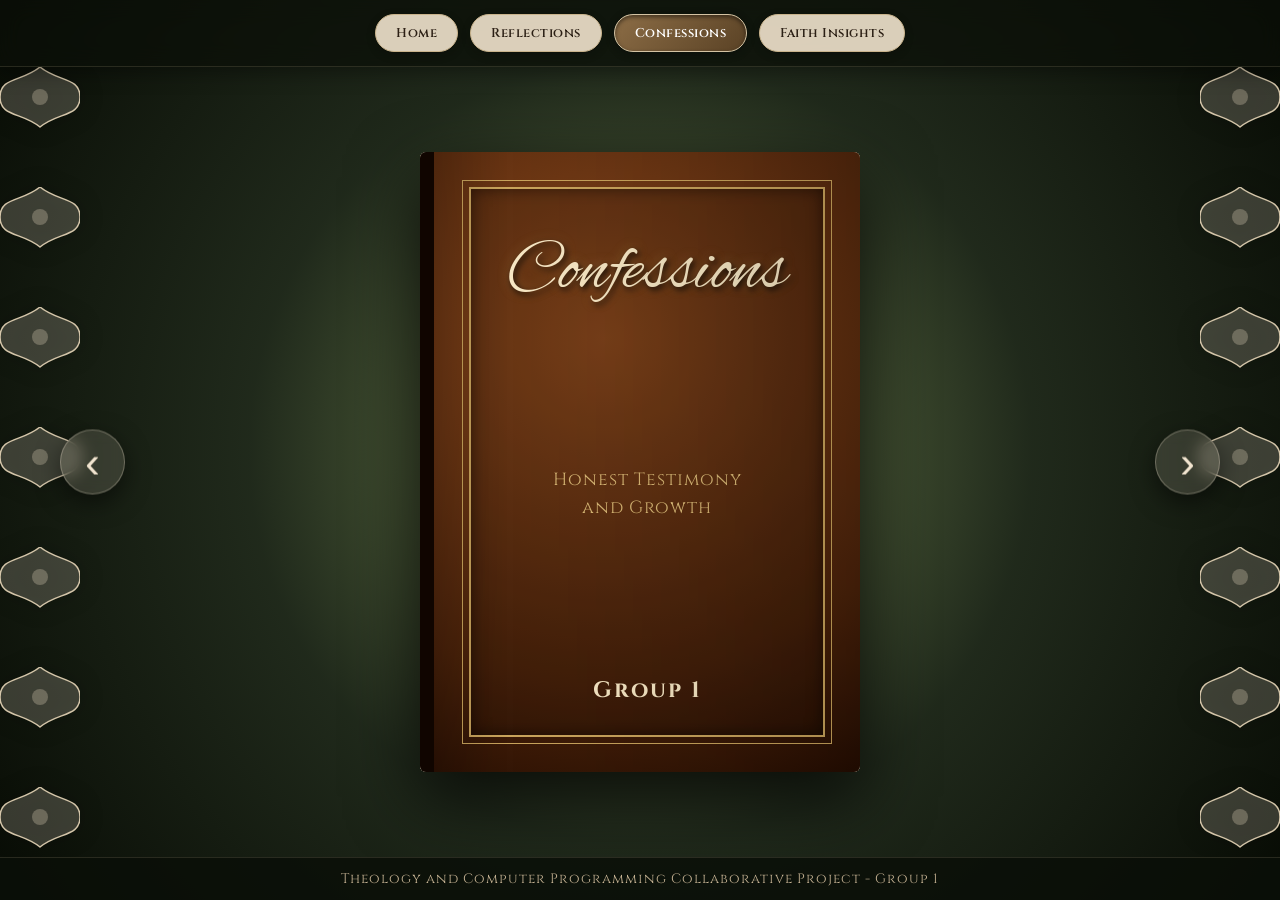
==== confessions.html @ 0c0ea75d "Add initial drafts for e-Faith Journey project - Created site.js for client-side functionality. - Ad" ====
<!DOCTYPE html>
<html lang="en">
<head>
    <meta charset="UTF-8">
    <meta name="viewport" content="width=device-width, initial-scale=1.0">
    <title>e-Faith Journey | Confessions</title>
    <link rel="preconnect" href="https://fonts.googleapis.com">
    <link rel="preconnect" href="https://fonts.gstatic.com" crossorigin>
    <link href="https://fonts.googleapis.com/css2?family=Alex+Brush&family=Cinzel:wght@400;600;700&family=Cormorant+Garamond:ital,wght@0,400;0,600;1,400&display=swap" rel="stylesheet">
    <link rel="stylesheet" href="Content/Site.css">
</head>
<body>
<div class="app-viewport">
    <nav class="top-nav" aria-label="Primary navigation">
        <a class="nav-pill" href="index.html">Home</a>
        <a class="nav-pill" href="reflections.html">Reflections</a>
        <a class="nav-pill active" href="confessions.html" aria-current="page">Confessions</a>
        <a class="nav-pill" href="faith-insights.html">Faith Insights</a>
    </nav>

    <main class="main-stage">
        <div class="lace-border lace-left"></div>
        <button id="prev-btn" class="book-button" type="button" aria-label="Previous book page"><span aria-hidden="true">&#8249;</span></button>
        <section id="book" class="book" aria-label="Confessions book">
            <article class="paper">
                <div class="front"><div class="front-content cover-style"><div class="gold-frame"><div class="cover-title">Confessions</div><div class="cover-subtitle">Honest Testimony<br>and Growth</div><div class="cover-group">Group 1</div></div></div></div>
                <div class="back"><div class="back-content parchment-style"><div class="watermark">Faith</div><div class="page-header"><p>Redistributed from the original book</p><h2>Individual Confessions</h2></div><div class="page-body"><p><em>"Faith and logic are not opposing forces, but two sides of the same divine truth."</em></p><p>Through this project, each member explored how computational logic can reflect order, purpose, and spiritual growth.</p></div></div></div>
            </article>
            <article class="paper">
                <div class="front"><div class="front-content parchment-style"><div class="watermark">Faith</div><div class="page-header"><p>Interactive page</p><h2>Submit Testimony</h2></div><div class="page-body"><div class="form-panel"><h3>Submit a Confession</h3><form class="book-form"><label>Name<input name="author" required maxlength="80"></label><label>Testimony title<input name="title" required maxlength="100"></label><label>Confession or testimony<textarea name="body" required data-confession-text data-character-count="#confession-count" data-minimum="80"></textarea></label><p id="confession-count" class="field-note"></p><label>Scripture connection<input name="scripture" maxlength="80"></label><div class="preview-box" data-confession-preview>Your testimonial preview will appear here as you type.</div><button class="button primary" type="submit">Preview confession</button></form></div></div></div></div>
                <div class="back"><div class="back-content parchment-style"><div class="watermark">Faith</div><div class="page-header"><p>Meaning</p><h2>Confessional Focus</h2></div><div class="page-body"><p>This section is for naming growth honestly: what was difficult, what became clearer, and how faith shaped the way the group worked.</p><p class="field-note">The `.cshtml` version saves entries through C# when hosted with ASP.NET.</p></div></div></div>
            </article>
            <article class="paper">
                <div class="front"><div class="front-content parchment-style"><div class="watermark">Faith</div><div class="page-header"><p>Closing</p><h2>The End</h2></div><div class="page-body centered"><p><em>Honest testimony is part of learning to walk in truth.</em></p></div></div></div>
                <div class="back"><div class="back-content cover-style"><div class="gold-frame"><div class="cover-title">Confessions</div><div class="cover-subtitle">The Sacred Truth</div><div class="cover-group">Group 1</div></div></div></div>
            </article>
        </section>
        <button id="next-btn" class="book-button" type="button" aria-label="Next book page"><span aria-hidden="true">&#8250;</span></button>
        <div class="lace-border lace-right"></div>
    </main>
    <footer class="site-footer">Theology and Computer Programming Collaborative Project - Group 1</footer>
</div>
<script src="Scripts/site.js"></script>
</body>
</html>
---- Content/Site.css ----
/* ==================== GLOBAL SETUP ==================== */
        * {
            box-sizing: border-box;
            margin: 0;
            padding: 0;
            user-select: none;
        }


        body {
            /* Ambient Dark Studio Background with Center Light Glow */
            background:
                radial-gradient(circle at 50% 50%, rgba(85, 107, 47, 0.85) 0%, rgba(20, 30, 15, 0.95) 50%, rgba(8, 12, 5, 1) 100%),
                repeating-linear-gradient(0deg, rgba(255,255,255,0.015) 0px, rgba(255,255,255,0.015) 1px, transparent 1px, transparent 3px);
            font-family: 'Cormorant Garamond', Georgia, serif;
            height: 100vh;
            display: flex;
            flex-direction: column;
            overflow: hidden;
        }


        .app-viewport {
            display: flex;
            flex-direction: column;
            height: 100%;
            width: 100%;
        }


        /* ==================== TOP NAVIGATION BAR ==================== */
        .top-nav {
            background: rgba(10, 15, 8, 0.7);
            backdrop-filter: blur(12px);
            padding: 14px 20px;
            display: flex;
            justify-content: center;
            gap: 12px;
            z-index: 100;
            border-bottom: 1px solid rgba(212, 195, 163, 0.15);
            box-shadow: 0 4px 20px rgba(0,0,0,0.4);
            flex-wrap: wrap;
        }


        .nav-pill {
            background: rgba(241, 228, 207, 0.9);
            color: #2b1f14;
            border: 1px solid #c9b38c;
            padding: 7px 20px;
            border-radius: 25px;
            font-family: 'Cinzel', serif;
            font-size: 0.8rem;
            font-weight: 600;
            letter-spacing: 0.5px;
            cursor: pointer;
            transition: all 0.4s cubic-bezier(0.25, 1, 0.5, 1);
            box-shadow: 0 3px 10px rgba(0,0,0,0.2);
            display: inline-flex;
            align-items: center;
            justify-content: center;
            min-height: 38px;
            text-decoration: none;
        }


        .nav-pill:hover {
            background: #ffffff;
            transform: translateY(-3px) scale(1.03);
            box-shadow: 0 6px 15px rgba(0,0,0,0.3);
        }


        .nav-pill.active {
            background: linear-gradient(135deg, #8c6d46 0%, #5a4225 100%);
            color: #ffffff;
            border-color: #d4c3a3;
            box-shadow: inset 0 2px 4px rgba(0,0,0,0.5), 0 2px 8px rgba(0,0,0,0.3);
        }


        /* ==================== STAGE & CENTERED VIEWPORT ==================== */
        .main-stage {
            flex: 1;
            position: relative;
            display: flex;
            justify-content: center;
            align-items: center;
            perspective: 2200px;
            overflow: hidden;
        }


        /* Decorative Side Lace Trim Overlay */
        .lace-border {
            position: absolute;
            top: 0;
            bottom: 0;
            width: 80px;
            z-index: 10;
            pointer-events: none;
            background-image: url("data:image/svg+xml,%3Csvg width='80' height='120' viewBox='0 0 80 120' xmlns='http://www.w3.org/2000/svg'%3E%3Cpath d='M40 0 C22 15 0 10 0 30 C0 50 22 45 40 60 C58 45 80 50 80 30 C80 10 58 15 40 0 Z' fill='%23f3ebd9' fill-opacity='0.2' stroke='%23d4c5a9' stroke-width='1.5'/%3E%3Ccircle cx='40' cy='30' r='8' fill='%23e2d5bc' fill-opacity='0.3'/%3E%3C/svg%3E");
            background-repeat: repeat-y;
            filter: drop-shadow(0 0 10px rgba(0,0,0,0.6));
        }
        .lace-left { left: 0; }
        .lace-right { right: 0; transform: scaleX(-1); }


        /* ==================== SELF-ADJUSTING DYNAMIC BOOK ==================== */
        .book {
            position: relative;
            width: min(440px, calc((100vw - 220px) / 2), calc((100vh - 170px) * 0.71));
            min-width: 210px;
            aspect-ratio: 22 / 31;
            filter: drop-shadow(0 25px 35px rgba(0, 0, 0, 0.8));
            /* Matches paper rotation speed to smoothly re-center spine */
            transition: transform 1.1s cubic-bezier(0.645, 0.045, 0.355, 1);
        }


        .paper {
            position: absolute;
            width: 100%;
            height: 100%;
            top: 0;
            left: 0;
            transform-origin: left center;
            transition: transform 1.1s cubic-bezier(0.645, 0.045, 0.355, 1);
            transform-style: preserve-3d;
            border-radius: 6px;
        }


        /* Flipped Paper State */
        .paper.flipped {
            transform: rotateY(-180deg);
        }


        .front, .back {
            position: absolute;
            width: 100%;
            height: 100%;
            top: 0;
            left: 0;
            backface-visibility: hidden;
            border-radius: 6px;
            overflow: hidden;
            box-shadow: inset 0 0 20px rgba(0,0,0,0.1);
        }


        .back {
            transform: rotateY(180deg);
        }


        /* Natural Shadow Overlay on Paper Curve */
        .paper::after {
            content: '';
            position: absolute;
            top: 0; left: 0; width: 100%; height: 100%;
            background: linear-gradient(to right, rgba(0,0,0,0.2) 0%, rgba(0,0,0,0) 20%, rgba(0,0,0,0.15) 100%);
            pointer-events: none;
            border-radius: 6px;
            backface-visibility: hidden;
        }


        /* ==================== PAGE DESIGNS ==================== */
        .front-content, .back-content {
            width: 100%;
            height: 100%;
            display: flex;
            flex-direction: column;
            position: relative;
        }


        /* Leather Cover Style */
        .cover-style {
            background:
                radial-gradient(circle at 40% 30%, #8d4a1d 0%, #4a220a 70%, #240d02 100%),
                repeating-linear-gradient(45deg, rgba(0,0,0,0.03) 0px, rgba(0,0,0,0.03) 2px, transparent 2px, transparent 4px);
            border-left: 14px solid #140701;
            padding: 35px;
            color: #e6c687;
            text-align: center;
        }


        .gold-frame {
            border: 2px solid #c9a45c;
            outline: 1px solid #c9a45c;
            outline-offset: 6px;
            height: 100%;
            width: 100%;
            padding: 30px 20px;
            display: flex;
            flex-direction: column;
            justify-content: space-between;
            align-items: center;
            background: rgba(0,0,0,0.15);
            box-shadow: inset 0 0 15px rgba(0,0,0,0.5);
        }


        .cover-title {
            font-family: 'Alex Brush', cursive;
            font-size: 4.5rem;
            color: #f7e7c4;
            text-shadow: 2px 3px 6px rgba(0, 0, 0, 0.9), 0 0 12px rgba(201, 164, 92, 0.4);
            line-height: 1.1;
            margin-top: 15px;
        }


        .cover-subtitle {
            font-family: 'Cinzel', serif;
            font-size: 1.1rem;
            color: #d8b775;
            line-height: 1.6;
            letter-spacing: 1px;
        }


        .cover-group {
            font-family: 'Cinzel', serif;
            font-size: 1.4rem;
            font-weight: 700;
            color: #f7e7c4;
            letter-spacing: 2px;
        }


        /* Vintage Parchment Pages */
        .parchment-style {
            background-color: #f5eedb;
            background-image:
                radial-gradient(circle at center, transparent 50%, rgba(163, 131, 87, 0.22) 100%),
                linear-gradient(45deg, rgba(160, 130, 90, 0.05) 25%, transparent 25%, transparent 75%, rgba(160, 130, 90, 0.05) 75%),
                linear-gradient(-45deg, rgba(160, 130, 90, 0.05) 25%, transparent 25%, transparent 75%, rgba(160, 130, 90, 0.05) 75%);
            background-size: 100% 100%, 30px 30px, 30px 30px;
            box-shadow: inset 18px 0 30px rgba(0,0,0,0.18), inset -5px 0 10px rgba(0,0,0,0.05);
            border-left: 1px solid #d1c2a5;
            padding: 45px 35px;
            color: #3b2819;
        }


        .page-header h2 {
            font-family: 'Alex Brush', cursive;
            font-size: 3.4rem;
            color: #2b1a0e;
            text-align: center;
            font-weight: normal;
            line-height: 1;
        }


        .page-body {
            margin-top: 25px;
            font-size: 1.1rem;
            line-height: 1.8;
            color: #3d2d20;
            text-align: justify;
            overflow: auto;
            padding-right: 6px;
        }

        .page-body p {
            margin: 0 0 12px;
        }

        .page-body ol,
        .page-body ul {
            margin: 0;
            padding-left: 22px;
        }

        .centered {
            text-align: center;
        }

        .role-list {
            list-style: none;
            padding-left: 0;
            text-align: center;
            line-height: 2.2;
        }

        .book-form,
        .entry-list {
            display: grid;
            gap: 8px;
        }

        .book-form label {
            display: grid;
            gap: 3px;
            font-weight: 700;
            text-align: left;
        }

        .book-form input,
        .book-form select,
        .book-form textarea,
        .toolbar input,
        .toolbar select {
            width: 100%;
            border: 1px solid #c9b38c;
            border-radius: 6px;
            padding: 7px 9px;
            background: rgba(255, 252, 245, 0.95);
            color: #3b2819;
            font-family: 'Cormorant Garamond', Georgia, serif;
            font-size: 0.95rem;
            user-select: text;
        }

        .book-form textarea {
            min-height: 80px;
            resize: vertical;
        }

        .button.primary {
            border: 1px solid #c9a45c;
            border-radius: 6px;
            padding: 8px 12px;
            background: linear-gradient(135deg, #8c6d46 0%, #5a4225 100%);
            color: #ffffff;
            cursor: pointer;
            font-family: 'Cinzel', serif;
            font-size: 0.8rem;
            font-weight: 700;
        }

        .form-panel {
            margin: 12px 0;
            padding: 12px;
            border: 1px solid rgba(90, 66, 37, 0.28);
            border-radius: 6px;
            background: rgba(255, 251, 241, 0.55);
        }

        .form-panel h3,
        .entry-card h3 {
            margin: 0 0 6px;
            font-family: 'Cinzel', serif;
            font-size: 1rem;
        }

        .toolbar {
            display: grid;
            grid-template-columns: 1fr 1fr;
            gap: 8px;
            margin: 8px 0 12px;
        }

        .entry-card {
            padding: 10px;
            border-left: 4px solid #8c6d46;
            background: rgba(255, 251, 241, 0.58);
        }

        .entry-card[hidden] {
            display: none;
        }

        .entry-meta,
        .field-note,
        .validation-summary,
        .success-message {
            margin: 0;
            font-size: 0.9rem;
            text-align: left;
        }

        .entry-meta {
            color: #6d5940;
        }

        .validation-summary {
            color: #8b2f24;
            font-weight: 700;
        }

        .success-message {
            color: #315126;
            font-weight: 700;
        }

        .preview-box {
            min-height: 64px;
            padding: 8px;
            border: 1px dashed #b59a70;
            border-radius: 6px;
            background: rgba(255, 252, 245, 0.75);
            color: #6d5940;
            text-align: left;
        }

        a:focus-visible,
        button:focus-visible,
        input:focus-visible,
        textarea:focus-visible,
        select:focus-visible {
            outline: 3px solid rgba(247, 231, 196, 0.9);
            outline-offset: 3px;
        }


        .watermark {
            position: absolute;
            top: 55%;
            left: 50%;
            transform: translate(-50%, -50%) rotate(-25deg);
            font-family: 'Alex Brush', cursive;
            font-size: 7.5rem;
            color: rgba(180, 150, 110, 0.12);
            pointer-events: none;
            white-space: nowrap;
        }


        /* ==================== SIDE ARROWS ==================== */
        #prev-btn, #next-btn {
            background: rgba(241, 228, 207, 0.15);
            border: 1px solid rgba(241, 228, 207, 0.3);
            color: #f1e4cf;
            font-size: 2.8rem;
            width: 65px;
            height: 65px;
            border-radius: 50%;
            cursor: pointer;
            z-index: 50;
            display: flex;
            justify-content: center;
            align-items: center;
            transition: all 0.4s cubic-bezier(0.25, 1, 0.5, 1);
            backdrop-filter: blur(8px);
            box-shadow: 0 8px 25px rgba(0,0,0,0.5);
            position: absolute;
            top: 50%;
            transform: translateY(-50%);
        }


        #prev-btn { left: 60px; }
        #next-btn { right: 60px; }


        #prev-btn:hover, #next-btn:hover {
            background: #ffffff;
            color: #3d2b1f;
            transform: translateY(-50%) scale(1.15);
            box-shadow: 0 12px 30px rgba(0,0,0,0.7);
        }


        #prev-btn:active, #next-btn:active {
            transform: translateY(-50%) scale(0.95);
        }


        /* ==================== FOOTER ==================== */
        .site-footer {
            background: rgba(10, 15, 8, 0.85);
            color: #c5b293;
            text-align: center;
            padding: 12px;
            font-family: 'Cinzel', serif;
            font-size: 0.85rem;
            border-top: 1px solid rgba(212, 195, 163, 0.15);
            z-index: 100;
            letter-spacing: 1px;
        }


        @media (max-height: 750px) {
            .book {
                width: min(380px, calc((100vw - 190px) / 2), calc((100vh - 145px) * 0.71));
            }
        }
        @media (max-width: 850px) {
            .book {
                width: min(360px, calc((100vw - 95px) / 2), calc((100vh - 165px) * 0.71));
                min-width: 155px;
            }
            #prev-btn { left: 15px; }
            #next-btn { right: 15px; }
        }
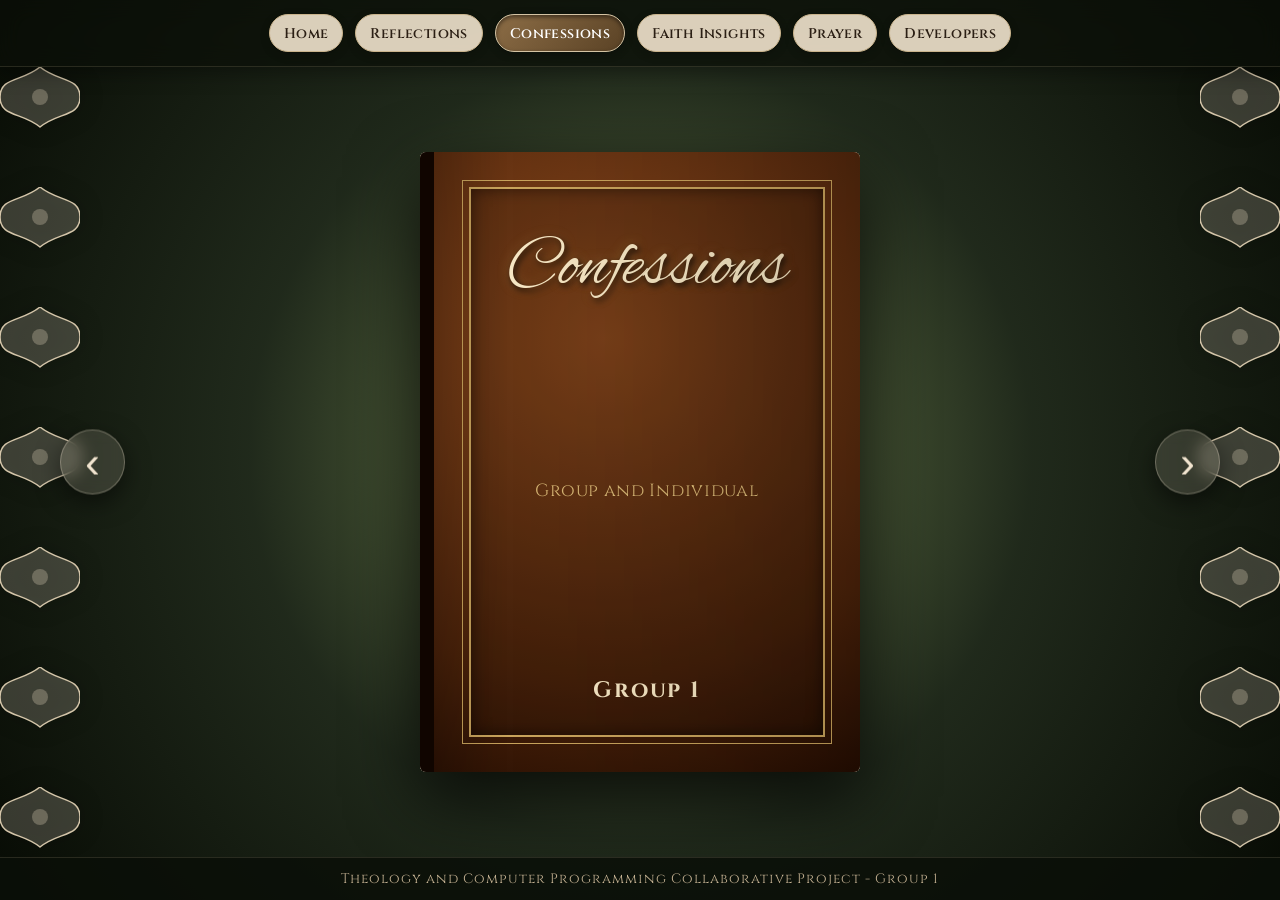
==== commit 28812b8b: "Enhance responsive design and touch navigation in CSS and JavaScript; update script references in HT" ====
--- a/confessions.html
+++ b/confessions.html
@@ -16,6 +16,8 @@
         <a class="nav-pill" href="reflections.html">Reflections</a>
         <a class="nav-pill active" href="confessions.html" aria-current="page">Confessions</a>
         <a class="nav-pill" href="faith-insights.html">Faith Insights</a>
+        <a class="nav-pill" href="prayer.html">Prayer</a>
+        <a class="nav-pill" href="developers.html">Developers</a>
     </nav>
 
     <main class="main-stage">
@@ -23,16 +25,59 @@
         <button id="prev-btn" class="book-button" type="button" aria-label="Previous book page"><span aria-hidden="true">&#8249;</span></button>
         <section id="book" class="book" aria-label="Confessions book">
             <article class="paper">
-                <div class="front"><div class="front-content cover-style"><div class="gold-frame"><div class="cover-title">Confessions</div><div class="cover-subtitle">Honest Testimony<br>and Growth</div><div class="cover-group">Group 1</div></div></div></div>
-                <div class="back"><div class="back-content parchment-style"><div class="watermark">Faith</div><div class="page-header"><p>Redistributed from the original book</p><h2>Individual Confessions</h2></div><div class="page-body"><p><em>"Faith and logic are not opposing forces, but two sides of the same divine truth."</em></p><p>Through this project, each member explored how computational logic can reflect order, purpose, and spiritual growth.</p></div></div></div>
+                <div class="front"><div class="front-content cover-style"><div class="gold-frame"><div class="cover-title">Confessions</div><div class="cover-subtitle">Group and Individual</div><div class="cover-group">Group 1</div></div></div></div>
+                <div class="back">
+                    <div class="back-content parchment-style">
+                        <div class="watermark">Faith</div>
+                        <div class="page-header"><p>Group only</p><h2>Group Confession</h2></div>
+                        <div class="page-body">
+                            <span class="section-label">Group</span>
+                            <!-- PUT GROUP CONFESSION HERE -->
+                            <p class="copy-slot">Write the group confession here. This page is for the whole group, not individual members. Replace this box.</p>
+                        </div>
+                    </div>
+                </div>
             </article>
             <article class="paper">
-                <div class="front"><div class="front-content parchment-style"><div class="watermark">Faith</div><div class="page-header"><p>Interactive page</p><h2>Submit Testimony</h2></div><div class="page-body"><div class="form-panel"><h3>Submit a Confession</h3><form class="book-form"><label>Name<input name="author" required maxlength="80"></label><label>Testimony title<input name="title" required maxlength="100"></label><label>Confession or testimony<textarea name="body" required data-confession-text data-character-count="#confession-count" data-minimum="80"></textarea></label><p id="confession-count" class="field-note"></p><label>Scripture connection<input name="scripture" maxlength="80"></label><div class="preview-box" data-confession-preview>Your testimonial preview will appear here as you type.</div><button class="button primary" type="submit">Preview confession</button></form></div></div></div></div>
-                <div class="back"><div class="back-content parchment-style"><div class="watermark">Faith</div><div class="page-header"><p>Meaning</p><h2>Confessional Focus</h2></div><div class="page-body"><p>This section is for naming growth honestly: what was difficult, what became clearer, and how faith shaped the way the group worked.</p><p class="field-note">The `.cshtml` version saves entries through C# when hosted with ASP.NET.</p></div></div></div>
+                <div class="front">
+                    <div class="front-content parchment-style">
+                        <div class="watermark">Faith</div>
+                        <div class="page-header"><p>Members</p><h2>Individual</h2></div>
+                        <div class="page-body">
+                            <span class="section-label">Individual</span>
+                            <!-- PUT INDIVIDUAL CONFESSIONS / REFLECTIONS HERE -->
+                            <p class="copy-slot">Write each member&rsquo;s individual confession or reflection here. Keep this separate from the group page. Replace this box.</p>
+                        </div>
+                    </div>
+                </div>
+                <div class="back">
+                    <div class="back-content parchment-style">
+                        <div class="watermark">Faith</div>
+                        <div class="page-header"><p>Meaning</p><h2>How to read this</h2></div>
+                        <div class="page-body">
+                            <p>The previous left page is the <strong>group</strong> confession. The previous right page is for <strong>individual</strong> writing.</p>
+                            <p>Do not mix the two. Add more individual paragraphs on the Individual page if you need space.</p>
+                        </div>
+                    </div>
+                </div>
             </article>
             <article class="paper">
-                <div class="front"><div class="front-content parchment-style"><div class="watermark">Faith</div><div class="page-header"><p>Closing</p><h2>The End</h2></div><div class="page-body centered"><p><em>Honest testimony is part of learning to walk in truth.</em></p></div></div></div>
-                <div class="back"><div class="back-content cover-style"><div class="gold-frame"><div class="cover-title">Confessions</div><div class="cover-subtitle">The Sacred Truth</div><div class="cover-group">Group 1</div></div></div></div>
+                <div class="front">
+                    <div class="front-content parchment-style">
+                        <div class="watermark">Faith</div>
+                        <div class="page-header"><p>Closing</p><h2>The End</h2></div>
+                        <div class="page-body centered"><p><em>Honest testimony is part of learning to walk in truth.</em></p></div>
+                    </div>
+                </div>
+                <div class="back">
+                    <div class="back-content cover-style">
+                        <div class="gold-frame">
+                            <div class="cover-title">Confessions</div>
+                            <div class="cover-subtitle">The Sacred Truth</div>
+                            <div class="cover-group">Group 1</div>
+                        </div>
+                    </div>
+                </div>
             </article>
         </section>
         <button id="next-btn" class="book-button" type="button" aria-label="Next book page"><span aria-hidden="true">&#8250;</span></button>
@@ -40,6 +85,6 @@
     </main>
     <footer class="site-footer">Theology and Computer Programming Collaborative Project - Group 1</footer>
 </div>
-<script src="Scripts/site.js"></script>
+<script src="Scripts/site.js?v=2"></script>
 </body>
 </html>
--- a/Content/Site.css
+++ b/Content/Site.css
@@ -4,6 +4,11 @@
             margin: 0;
             padding: 0;
             user-select: none;
+        }
+
+        html {
+            -webkit-text-size-adjust: 100%;
+            text-size-adjust: 100%;
         }
 
 
@@ -47,12 +52,12 @@
             background: rgba(241, 228, 207, 0.9);
             color: #2b1f14;
             border: 1px solid #c9b38c;
-            padding: 7px 20px;
+            padding: 6px 14px;
             border-radius: 25px;
             font-family: 'Cinzel', serif;
-            font-size: 0.8rem;
+            font-size: clamp(0.78rem, 2.1vw, 0.88rem);
             font-weight: 600;
-            letter-spacing: 0.5px;
+            letter-spacing: 0.4px;
             cursor: pointer;
             transition: all 0.4s cubic-bezier(0.25, 1, 0.5, 1);
             box-shadow: 0 3px 10px rgba(0,0,0,0.2);
@@ -113,6 +118,8 @@
             width: min(440px, calc((100vw - 220px) / 2), calc((100vh - 170px) * 0.71));
             min-width: 210px;
             aspect-ratio: 22 / 31;
+            container-type: inline-size;
+            container-name: book;
             filter: drop-shadow(0 25px 35px rgba(0, 0, 0, 0.8));
             /* Matches paper rotation speed to smoothly re-center spine */
             transition: transform 1.1s cubic-bezier(0.645, 0.045, 0.355, 1);
@@ -184,7 +191,7 @@
                 radial-gradient(circle at 40% 30%, #8d4a1d 0%, #4a220a 70%, #240d02 100%),
                 repeating-linear-gradient(45deg, rgba(0,0,0,0.03) 0px, rgba(0,0,0,0.03) 2px, transparent 2px, transparent 4px);
             border-left: 14px solid #140701;
-            padding: 35px;
+            padding: clamp(14px, 8cqi, 35px);
             color: #e6c687;
             text-align: center;
         }
@@ -193,10 +200,10 @@
         .gold-frame {
             border: 2px solid #c9a45c;
             outline: 1px solid #c9a45c;
-            outline-offset: 6px;
-            height: 100%;
-            width: 100%;
-            padding: 30px 20px;
+            outline-offset: clamp(3px, 1.4cqi, 6px);
+            height: 100%;
+            width: 100%;
+            padding: clamp(12px, 7cqi, 30px) clamp(10px, 5cqi, 20px);
             display: flex;
             flex-direction: column;
             justify-content: space-between;
@@ -208,29 +215,31 @@
 
         .cover-title {
             font-family: 'Alex Brush', cursive;
-            font-size: 4.5rem;
+            font-size: clamp(1.7rem, 20cqi, 4.5rem);
             color: #f7e7c4;
             text-shadow: 2px 3px 6px rgba(0, 0, 0, 0.9), 0 0 12px rgba(201, 164, 92, 0.4);
-            line-height: 1.1;
-            margin-top: 15px;
+            line-height: 1.05;
+            margin-top: clamp(4px, 3cqi, 15px);
+            max-width: 100%;
+            overflow-wrap: break-word;
         }
 
 
         .cover-subtitle {
             font-family: 'Cinzel', serif;
-            font-size: 1.1rem;
+            font-size: clamp(0.62rem, 4.2cqi, 1.1rem);
             color: #d8b775;
-            line-height: 1.6;
-            letter-spacing: 1px;
+            line-height: 1.45;
+            letter-spacing: 0.04em;
         }
 
 
         .cover-group {
             font-family: 'Cinzel', serif;
-            font-size: 1.4rem;
+            font-size: clamp(0.85rem, 5.4cqi, 1.4rem);
             font-weight: 700;
             color: #f7e7c4;
-            letter-spacing: 2px;
+            letter-spacing: 0.08em;
         }
 
 
@@ -244,25 +253,36 @@
             background-size: 100% 100%, 30px 30px, 30px 30px;
             box-shadow: inset 18px 0 30px rgba(0,0,0,0.18), inset -5px 0 10px rgba(0,0,0,0.05);
             border-left: 1px solid #d1c2a5;
-            padding: 45px 35px;
+            padding: clamp(18px, 10cqi, 45px) clamp(14px, 8cqi, 35px);
             color: #3b2819;
+        }
+
+
+        .page-header p {
+            margin: 0 0 4px;
+            font-family: 'Cinzel', serif;
+            font-size: clamp(0.68rem, 3.2cqi, 0.9rem);
+            letter-spacing: 0.04em;
+            text-align: center;
         }
 
 
         .page-header h2 {
             font-family: 'Alex Brush', cursive;
-            font-size: 3.4rem;
+            font-size: clamp(1.35rem, 11cqi, 3.4rem);
             color: #2b1a0e;
             text-align: center;
             font-weight: normal;
-            line-height: 1;
+            line-height: 1.05;
+            padding: 0 2px;
+            overflow-wrap: anywhere;
         }
 
 
         .page-body {
-            margin-top: 25px;
-            font-size: 1.1rem;
-            line-height: 1.8;
+            margin-top: clamp(10px, 5cqi, 25px);
+            font-size: clamp(0.88rem, 4.6cqi, 1.12rem);
+            line-height: 1.55;
             color: #3d2d20;
             text-align: justify;
             overflow: auto;
@@ -315,7 +335,7 @@
             background: rgba(255, 252, 245, 0.95);
             color: #3b2819;
             font-family: 'Cormorant Garamond', Georgia, serif;
-            font-size: 0.95rem;
+            font-size: clamp(0.9rem, 4.2cqi, 1rem);
             user-select: text;
         }
 
@@ -332,7 +352,7 @@
             color: #ffffff;
             cursor: pointer;
             font-family: 'Cinzel', serif;
-            font-size: 0.8rem;
+            font-size: clamp(0.75rem, 3.6cqi, 0.85rem);
             font-weight: 700;
         }
 
@@ -348,7 +368,7 @@
         .entry-card h3 {
             margin: 0 0 6px;
             font-family: 'Cinzel', serif;
-            font-size: 1rem;
+            font-size: clamp(0.88rem, 4.2cqi, 1rem);
         }
 
         .toolbar {
@@ -373,7 +393,7 @@
         .validation-summary,
         .success-message {
             margin: 0;
-            font-size: 0.9rem;
+            font-size: clamp(0.8rem, 3.8cqi, 0.95rem);
             text-align: left;
         }
 
@@ -417,7 +437,7 @@
             left: 50%;
             transform: translate(-50%, -50%) rotate(-25deg);
             font-family: 'Alex Brush', cursive;
-            font-size: 7.5rem;
+            font-size: clamp(3rem, 28cqi, 7.5rem);
             color: rgba(180, 150, 110, 0.12);
             pointer-events: none;
             white-space: nowrap;
@@ -471,7 +491,7 @@
             text-align: center;
             padding: 12px;
             font-family: 'Cinzel', serif;
-            font-size: 0.85rem;
+            font-size: clamp(0.68rem, 2.4vw, 0.85rem);
             border-top: 1px solid rgba(212, 195, 163, 0.15);
             z-index: 100;
             letter-spacing: 1px;
@@ -484,10 +504,187 @@
             }
         }
         @media (max-width: 850px) {
+            .top-nav {
+                padding: 8px 10px;
+                gap: 6px;
+                flex-wrap: nowrap;
+                justify-content: flex-start;
+                overflow-x: auto;
+                -webkit-overflow-scrolling: touch;
+            }
+
+            .nav-pill {
+                font-size: 0.78rem;
+                min-height: 34px;
+                padding: 5px 10px;
+                flex: 0 0 auto;
+            }
+
+            .lace-border {
+                display: none;
+            }
+
             .book {
-                width: min(360px, calc((100vw - 95px) / 2), calc((100vh - 165px) * 0.71));
-                min-width: 155px;
-            }
-            #prev-btn { left: 15px; }
-            #next-btn { right: 15px; }
-        }
+                width: min(360px, calc((100vw - 12px) / 2), calc((100vh - 118px) * 0.71));
+                min-width: 128px;
+            }
+
+            .cover-style {
+                border-left-width: 8px;
+            }
+
+            #prev-btn,
+            #next-btn {
+                width: 38px;
+                height: 38px;
+                font-size: 1.55rem;
+            }
+
+            #prev-btn { left: 2px; }
+            #next-btn { right: 2px; }
+
+            .site-footer {
+                font-size: 0.72rem;
+                padding: 7px 10px;
+                letter-spacing: 0.4px;
+            }
+        }
+
+        @media (max-width: 480px) {
+            .book {
+                width: min(320px, calc((100vw - 8px) / 2), calc((100vh - 112px) * 0.71));
+                min-width: 118px;
+            }
+
+            .cover-style {
+                border-left-width: 6px;
+            }
+
+            .cover-title {
+                font-size: clamp(1.35rem, 18cqi, 3.2rem);
+            }
+
+            .page-header h2 {
+                font-size: clamp(1.15rem, 10cqi, 2.2rem);
+            }
+
+            .page-body {
+                font-size: clamp(0.82rem, 4.6cqi, 1.05rem);
+                line-height: 1.45;
+            }
+
+            #prev-btn,
+            #next-btn {
+                width: 34px;
+                height: 34px;
+                font-size: 1.4rem;
+            }
+        }
+
+        .copy-slot {
+            min-height: 4.5em;
+            padding: 10px;
+            border: 1px dashed #b59a70;
+            border-radius: 6px;
+            background: rgba(255, 252, 245, 0.7);
+        }
+
+        .section-label {
+            display: inline-block;
+            margin-bottom: 10px;
+            padding: 3px 10px;
+            border: 1px solid #c9b38c;
+            border-radius: 999px;
+            font-family: 'Cinzel', serif;
+            font-size: clamp(0.68rem, 3.2cqi, 0.78rem);
+            letter-spacing: 0.6px;
+            background: rgba(255, 251, 241, 0.8);
+        }
+
+        .page-header.compact h2 {
+            font-size: clamp(1.35rem, 9.5cqi, 2.2rem);
+        }
+
+        .member-card,
+        .resume-panel {
+            display: flex;
+            flex-direction: column;
+            gap: 10px;
+            height: 100%;
+        }
+
+        .member-photo-wrap {
+            position: relative;
+            width: 100%;
+            aspect-ratio: 3 / 4;
+            max-height: 210px;
+            border: 1px solid #c9b38c;
+            border-radius: 8px;
+            overflow: hidden;
+            background: linear-gradient(180deg, #efe4cc 0%, #d9c7a3 100%);
+        }
+
+        .member-initials {
+            position: absolute;
+            inset: 0;
+            display: flex;
+            align-items: center;
+            justify-content: center;
+            font-family: 'Cinzel', serif;
+            font-size: clamp(1.3rem, 8cqi, 2rem);
+            color: #5a4225;
+        }
+
+        .member-photo-wrap img {
+            position: relative;
+            z-index: 1;
+            width: 100%;
+            height: 100%;
+            object-fit: cover;
+        }
+
+        .member-facts {
+            list-style: none;
+            padding: 0;
+            margin: 0;
+            font-size: clamp(0.85rem, 4.2cqi, 0.98rem);
+            line-height: 1.45;
+            text-align: left;
+        }
+
+        .member-facts strong {
+            font-family: 'Cinzel', serif;
+            font-size: clamp(0.68rem, 3.2cqi, 0.78rem);
+        }
+
+        .resume-frame {
+            flex: 1;
+            min-height: 220px;
+            border: 1px solid #c9b38c;
+            border-radius: 8px;
+            overflow: hidden;
+            background: #fffdf8;
+        }
+
+        .resume-frame iframe,
+        .resume-frame embed {
+            width: 100%;
+            height: 100%;
+            min-height: 220px;
+            border: 0;
+        }
+
+        .resume-actions {
+            display: flex;
+            gap: 8px;
+            flex-wrap: wrap;
+        }
+
+        .resume-actions a {
+            color: #5a4225;
+            font-weight: 700;
+        }
+
+        .parchment-style.tight {
+            padding: clamp(14px, 6.5cqi, 28px) clamp(12px, 5cqi, 22px);
+        }
